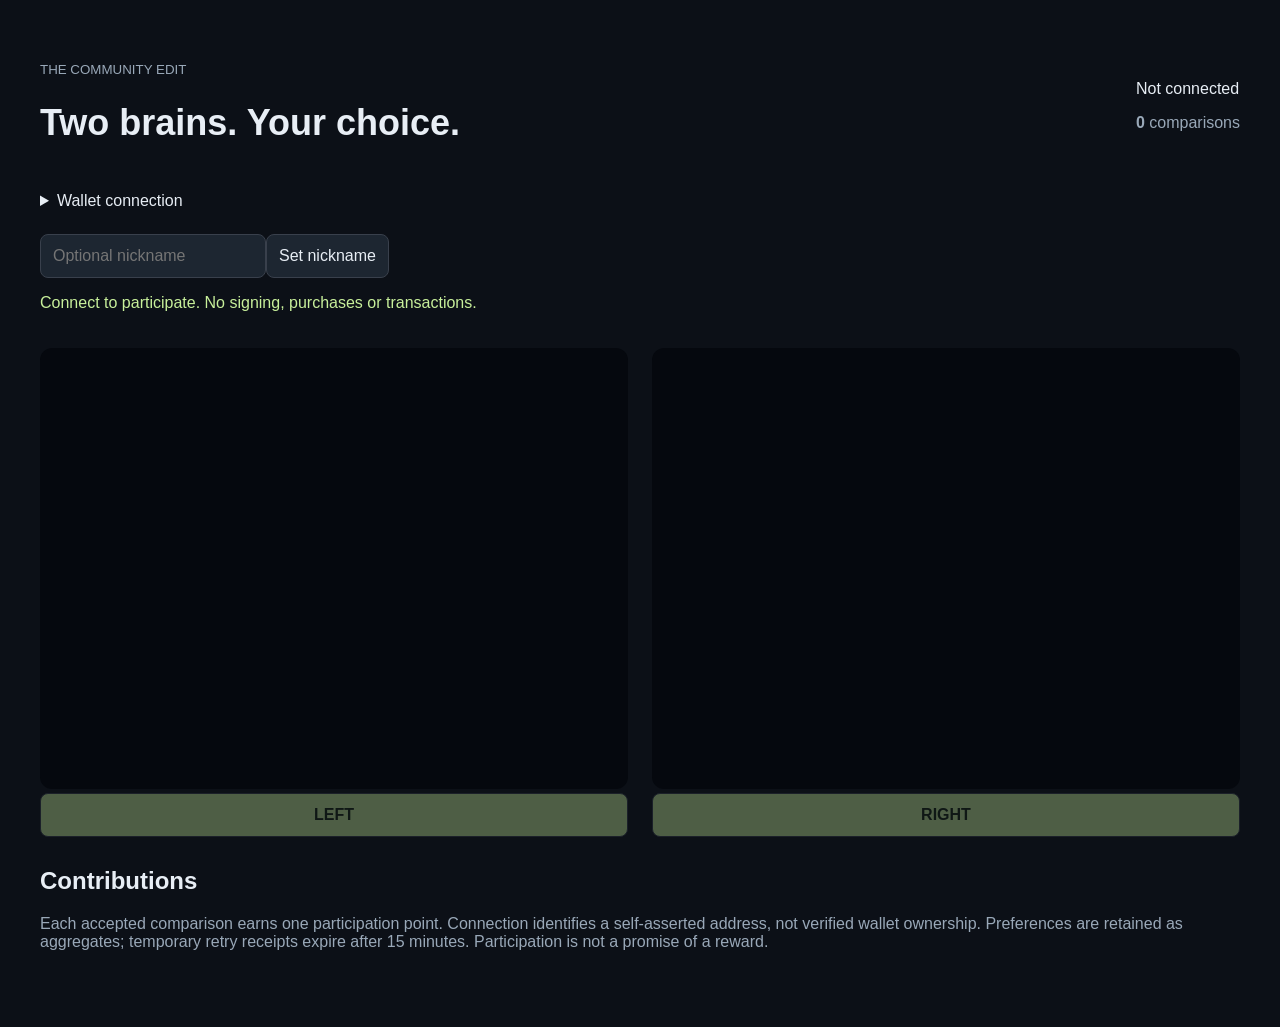
==== vercel/index.html @ 0879f900 "first upload" ====
<!doctype html><html lang="en"><meta charset="utf-8"><meta name="viewport" content="width=device-width"><title>Community curation</title><style>body{margin:40px auto;max-width:1200px;background:#0c1017;color:#e8eef5;font:16px Segoe UI,sans-serif;padding:20px}h1{font-size:36px}small,p{color:#99a8b8}button,input{padding:12px;border:1px solid #39404c;border-radius:8px;background:#1d2631;color:inherit;font:inherit}button{cursor:pointer}button:disabled{opacity:.35}#choices{display:grid;grid-template-columns:1fr 1fr;gap:24px;margin:30px 0}video{width:100%;aspect-ratio:4/3;background:#05080e;object-fit:contain;border-radius:12px}#choices button{width:100%;background:#c8f09b;color:#172514;font-weight:600}header{display:flex;justify-content:space-between;align-items:center}#qr{max-width:220px}details{margin:24px 0}#status{min-height:24px;color:#c8f09b}@media(max-width:650px){body{margin:12px}#choices{gap:10px}}</style><header><div><small>THE COMMUNITY EDIT</small><h1>Two brains. Your choice.</h1></div><div><span id="identity">Not connected</span><p><b id="points">0</b> comparisons</p></div></header><details><summary>Wallet connection</summary><p>Connect to compare artworks. The configured public Reown project ID can be replaced with an existing valid ID.</p><input id="project-id" placeholder="Reown project ID"><button id="connect">Connect wallet</button><canvas id="qr"></canvas></details><input id="nickname" maxlength="32" placeholder="Optional nickname"><button id="nickname-save">Set nickname</button><p id="status">Connect to participate. No signing, purchases or transactions.</p><button id="retry" hidden>Retry pending comparison</button><div id="choices"><section><video id="left-video" muted loop playsinline></video><button id="left" disabled>LEFT</button></section><section><video id="right-video" muted loop playsinline></video><button id="right" disabled>RIGHT</button></section></div><h2>Contributions</h2><ol id="leaders"></ol><p>Each accepted comparison earns one participation point. Connection identifies a self-asserted address, not verified wallet ownership. Preferences are retained as aggregates; temporary retry receipts expire after 15 minutes. Participation is not a promise of a reward.</p><script src="/community-bundle.js"></script></html>
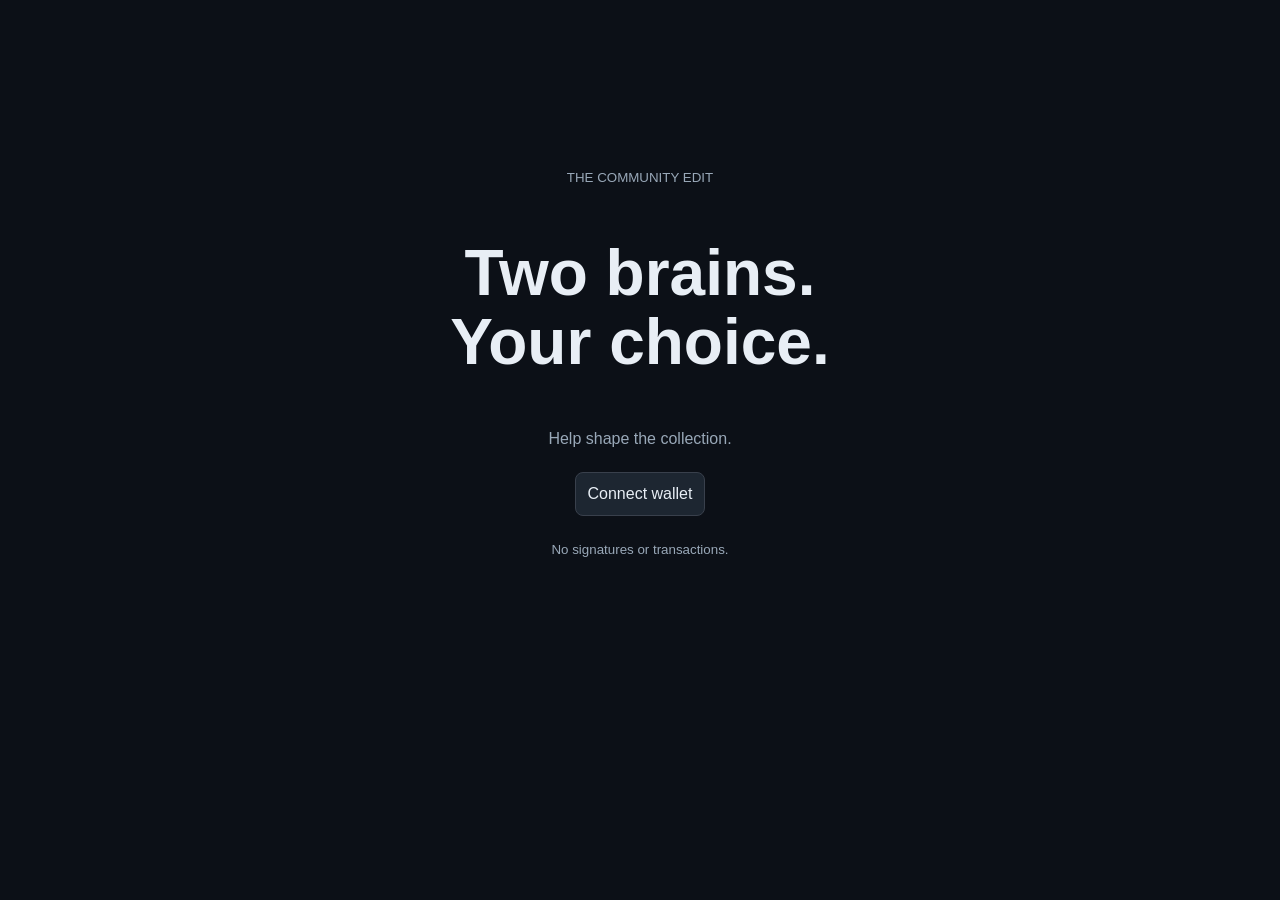
==== commit 863671c0: "edit" ====
--- a/vercel/index.html
+++ b/vercel/index.html
@@ -1 +1 @@
-<!doctype html><html lang="en"><meta charset="utf-8"><meta name="viewport" content="width=device-width"><title>Community curation</title><style>body{margin:40px auto;max-width:1200px;background:#0c1017;color:#e8eef5;font:16px Segoe UI,sans-serif;padding:20px}h1{font-size:36px}small,p{color:#99a8b8}button,input{padding:12px;border:1px solid #39404c;border-radius:8px;background:#1d2631;color:inherit;font:inherit}button{cursor:pointer}button:disabled{opacity:.35}#choices{display:grid;grid-template-columns:1fr 1fr;gap:24px;margin:30px 0}video{width:100%;aspect-ratio:4/3;background:#05080e;object-fit:contain;border-radius:12px}#choices button{width:100%;background:#c8f09b;color:#172514;font-weight:600}header{display:flex;justify-content:space-between;align-items:center}#qr{max-width:220px}details{margin:24px 0}#status{min-height:24px;color:#c8f09b}@media(max-width:650px){body{margin:12px}#choices{gap:10px}}</style><header><div><small>THE COMMUNITY EDIT</small><h1>Two brains. Your choice.</h1></div><div><span id="identity">Not connected</span><p><b id="points">0</b> comparisons</p></div></header><details><summary>Wallet connection</summary><p>Connect to compare artworks. The configured public Reown project ID can be replaced with an existing valid ID.</p><input id="project-id" placeholder="Reown project ID"><button id="connect">Connect wallet</button><canvas id="qr"></canvas></details><input id="nickname" maxlength="32" placeholder="Optional nickname"><button id="nickname-save">Set nickname</button><p id="status">Connect to participate. No signing, purchases or transactions.</p><button id="retry" hidden>Retry pending comparison</button><div id="choices"><section><video id="left-video" muted loop playsinline></video><button id="left" disabled>LEFT</button></section><section><video id="right-video" muted loop playsinline></video><button id="right" disabled>RIGHT</button></section></div><h2>Contributions</h2><ol id="leaders"></ol><p>Each accepted comparison earns one participation point. Connection identifies a self-asserted address, not verified wallet ownership. Preferences are retained as aggregates; temporary retry receipts expire after 15 minutes. Participation is not a promise of a reward.</p><script src="/community-bundle.js"></script></html>
+<!doctype html><html lang="en"><meta charset="utf-8"><meta name="viewport" content="width=device-width"><title>Community curation</title><style>body{margin:40px auto;max-width:1200px;background:#0c1017;color:#e8eef5;font:16px Segoe UI,sans-serif;padding:20px}h1{font-size:36px}small,p{color:#99a8b8}button,input{padding:12px;border:1px solid #39404c;border-radius:8px;background:#1d2631;color:inherit;font:inherit}button{cursor:pointer}button:disabled{opacity:.35}#choices{display:grid;grid-template-columns:1fr 1fr;gap:24px;margin:30px 0}video{width:100%;aspect-ratio:4/3;background:#05080e;object-fit:contain;border-radius:12px}#choices button{width:100%;background:#c8f09b;color:#172514;font-weight:600}header{display:flex;justify-content:space-between;align-items:center}#qr{max-width:220px}details{margin:24px 0}#status{min-height:24px;color:#c8f09b}@media(max-width:650px){body{margin:12px}#choices{gap:10px}}[hidden]{display:none!important}.gate{max-width:560px;margin:12vh auto;text-align:center}.gate h1{font-size:clamp(38px,7vw,64px);line-height:1.08}.gate input{max-width:90%;margin:8px}.gate button{margin:8px}#status{text-align:center}#qr{margin:20px auto}header{gap:20px;flex-wrap:wrap}</style><section id="connect-gate" class="gate"><small>THE COMMUNITY EDIT</small><h1>Two brains.<br>Your choice.</h1><p>Help shape the collection.</p><button id="connect">Connect wallet</button><p><small>No signatures or transactions.</small></p><canvas id="qr" hidden></canvas></section><section id="nickname-gate" class="gate" hidden><small>MAKE YOURSELF KNOWN</small><h1>What should we call you?</h1><p>Choose a nickname for the leaderboard, or use your shortened wallet address.</p><input id="nickname" maxlength="32" placeholder="Your nickname" aria-label="Nickname"><button id="nickname-save">Continue</button><button id="nickname-later">Use wallet address</button></section><p id="status" role="status" aria-live="polite"></p><main id="site" hidden><header><div><small>THE COMMUNITY EDIT</small><h1>Two brains. Your choice.</h1></div><div><span id="identity"></span><p><b id="points">0</b> comparisons</p><button id="edit-nickname">Edit nickname</button><button id="disconnect">Disconnect</button></div></header><button id="retry" hidden>Retry pending comparison</button><div id="choices"><section><video id="left-video" muted loop playsinline></video><button id="left" disabled>LEFT</button></section><section><video id="right-video" muted loop playsinline></video><button id="right" disabled>RIGHT</button></section></div><h2>Contributions</h2><ol id="leaders"></ol><p>Each accepted comparison earns one participation point. Connection identifies a self-asserted address, not verified wallet ownership. Preferences are retained as aggregates; temporary retry receipts expire after 15 minutes. Participation is not a promise of a reward.</p></main><script src="/community-bundle.js"></script></html>
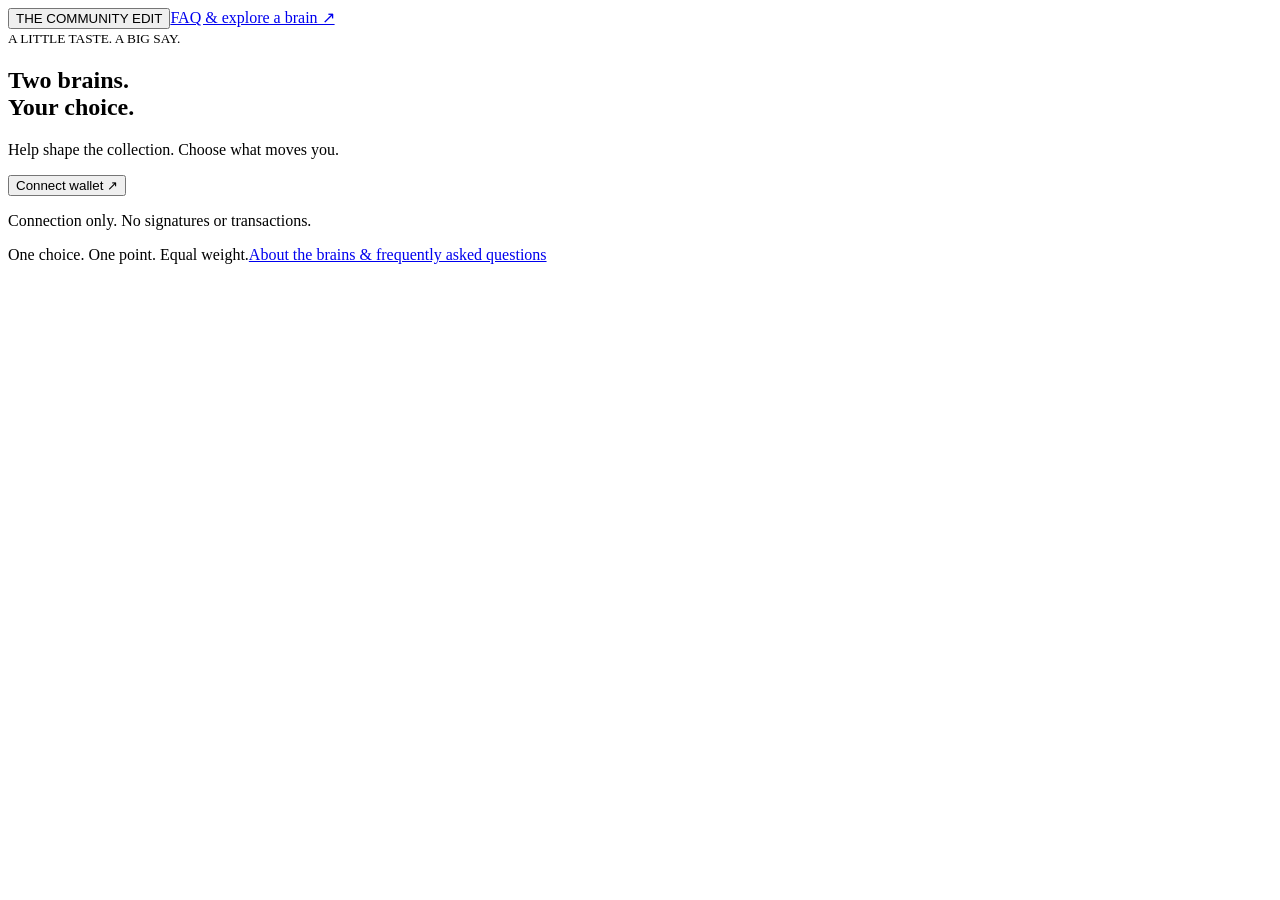
==== commit ddc4f892: "Add popup wallet onboarding, required nicknames and interactive brain FAQ" ====
--- a/vercel/index.html
+++ b/vercel/index.html
@@ -1 +1,12 @@
-<!doctype html><html lang="en"><meta charset="utf-8"><meta name="viewport" content="width=device-width"><title>Community curation</title><style>body{margin:40px auto;max-width:1200px;background:#0c1017;color:#e8eef5;font:16px Segoe UI,sans-serif;padding:20px}h1{font-size:36px}small,p{color:#99a8b8}button,input{padding:12px;border:1px solid #39404c;border-radius:8px;background:#1d2631;color:inherit;font:inherit}button{cursor:pointer}button:disabled{opacity:.35}#choices{display:grid;grid-template-columns:1fr 1fr;gap:24px;margin:30px 0}video{width:100%;aspect-ratio:4/3;background:#05080e;object-fit:contain;border-radius:12px}#choices button{width:100%;background:#c8f09b;color:#172514;font-weight:600}header{display:flex;justify-content:space-between;align-items:center}#qr{max-width:220px}details{margin:24px 0}#status{min-height:24px;color:#c8f09b}@media(max-width:650px){body{margin:12px}#choices{gap:10px}}[hidden]{display:none!important}.gate{max-width:560px;margin:12vh auto;text-align:center}.gate h1{font-size:clamp(38px,7vw,64px);line-height:1.08}.gate input{max-width:90%;margin:8px}.gate button{margin:8px}#status{text-align:center}#qr{margin:20px auto}header{gap:20px;flex-wrap:wrap}</style><section id="connect-gate" class="gate"><small>THE COMMUNITY EDIT</small><h1>Two brains.<br>Your choice.</h1><p>Help shape the collection.</p><button id="connect">Connect wallet</button><p><small>No signatures or transactions.</small></p><canvas id="qr" hidden></canvas></section><section id="nickname-gate" class="gate" hidden><small>MAKE YOURSELF KNOWN</small><h1>What should we call you?</h1><p>Choose a nickname for the leaderboard, or use your shortened wallet address.</p><input id="nickname" maxlength="32" placeholder="Your nickname" aria-label="Nickname"><button id="nickname-save">Continue</button><button id="nickname-later">Use wallet address</button></section><p id="status" role="status" aria-live="polite"></p><main id="site" hidden><header><div><small>THE COMMUNITY EDIT</small><h1>Two brains. Your choice.</h1></div><div><span id="identity"></span><p><b id="points">0</b> comparisons</p><button id="edit-nickname">Edit nickname</button><button id="disconnect">Disconnect</button></div></header><button id="retry" hidden>Retry pending comparison</button><div id="choices"><section><video id="left-video" muted loop playsinline></video><button id="left" disabled>LEFT</button></section><section><video id="right-video" muted loop playsinline></video><button id="right" disabled>RIGHT</button></section></div><h2>Contributions</h2><ol id="leaders"></ol><p>Each accepted comparison earns one participation point. Connection identifies a self-asserted address, not verified wallet ownership. Preferences are retained as aggregates; temporary retry receipts expire after 15 minutes. Participation is not a promise of a reward.</p></main><script src="/community-bundle.js"></script></html>
+<!doctype html><html lang="en"><head><meta charset="utf-8"><meta name="viewport" content="width=device-width"><title>Community curation</title><link rel="stylesheet" href="/community.css"></head><body>
+<nav><button id="home" class="wordmark">THE COMMUNITY EDIT</button><a href="/faq.html">FAQ & explore a brain ↗</a></nav>
+<header id="profile-controls" hidden><div><span id="identity"></span><small><b id="points">0</b> comparisons</small></div><div><button id="edit-nickname">Edit nickname</button><button id="disconnect">Disconnect</button></div></header>
+<section id="connect-gate" class="gate"><small>A LITTLE TASTE. A BIG SAY.</small><h1 data-screen="connect" tabindex="-1">Two brains.<br>Your choice.</h1><p>Help shape the collection. Choose what moves you.</p><button id="connect" class="primary">Connect wallet <span>↗</span></button><p class="fine">Connection only. No signatures or transactions.</p></section>
+<section id="nickname-gate" class="gate" hidden><small>MAKE YOURSELF KNOWN</small><h1 data-screen="nickname" tabindex="-1">What should<br>we call you?</h1><p>Choose your public nickname before you begin.</p><form id="nickname-form"><label for="nickname">Your nickname</label><input id="nickname" maxlength="32" required autocomplete="nickname" placeholder="Something memorable"><button id="nickname-save" class="primary">Continue →</button></form></section>
+<section id="welcome-gate" class="gate" hidden><small>YOU’RE IN</small><h1 data-screen="welcome" tabindex="-1">Welcome,<br><span id="welcome-name"></span>.</h1><p>Two artworks at a time. Choose the one you prefer.<br>Every choice counts equally.</p><button id="welcome-start" class="primary">Start curating →</button><button id="welcome-leaderboard" hidden>View leaderboard</button><p class="fine">Your first comparison unlocks the leaderboard.</p></section>
+
+<p id="status" role="status" aria-live="polite"></p>
+<main id="site" hidden><div class="section-title"><div><small>FOLLOW YOUR INSTINCT</small><h1 data-screen="site" tabindex="-1">Which brain speaks to you?</h1></div><button id="leaderboard-open" hidden>Leaderboard ↗</button></div><p id="first-vote" class="notice" hidden>Your first choice is saved. The leaderboard is now unlocked.</p><button id="retry" hidden>Retry pending comparison</button><div id="choices"><section><video id="left-video" muted loop playsinline></video><button id="left" class="primary" disabled>← THIS ONE</button></section><section><video id="right-video" muted loop playsinline></video><button id="right" class="primary" disabled>THIS ONE →</button></section></div></main>
+<section id="leaderboard-view" hidden><small>A COLLECTIVE EYE</small><h1 data-screen="leaders" tabindex="-1">The people shaping it.</h1><p>Participation counts. There is no right answer.</p><ol id="leaders"></ol><button id="back-to-curation" class="primary">Back to the brains →</button></section>
+<dialog id="wallet-dialog"><button id="wallet-close" class="close" aria-label="Close wallet chooser">×</button><h2>Choose your wallet</h2><p id="wallet-help"></p><div id="wallet-list"></div><p class="fine">Only account access. No signatures or transactions.</p></dialog>
+<footer><span>One choice. One point. Equal weight.</span><a href="/faq.html">About the brains & frequently asked questions</a></footer><script src="/community-bundle.js"></script></body></html>
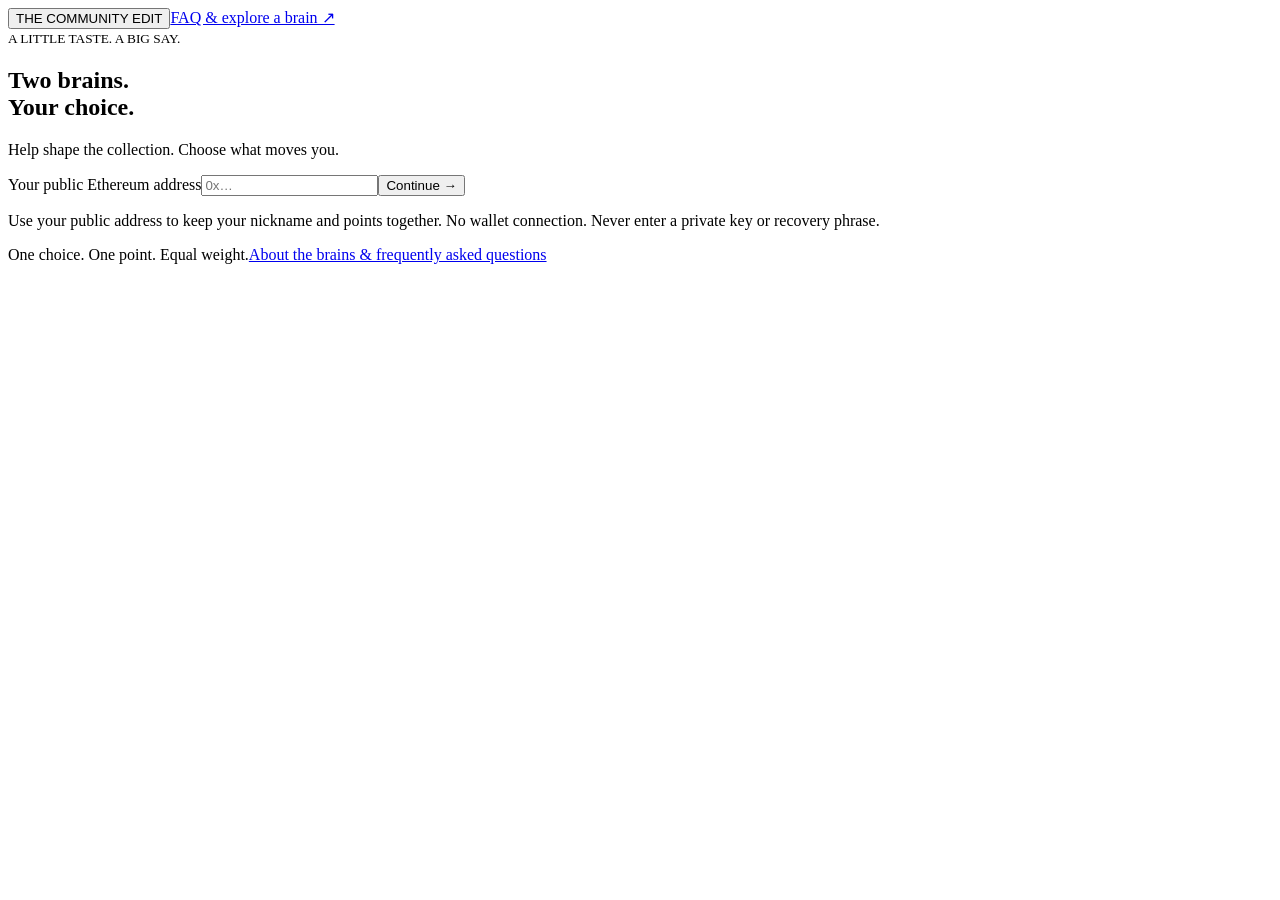
==== commit 3b434dc4: "Replace wallet connections with casual public-address onboarding" ====
--- a/vercel/index.html
+++ b/vercel/index.html
@@ -1,12 +1,12 @@
-<!doctype html><html lang="en"><head><meta charset="utf-8"><meta name="viewport" content="width=device-width"><title>Community curation</title><link rel="stylesheet" href="/community.css"></head><body>
-<nav><button id="home" class="wordmark">THE COMMUNITY EDIT</button><a href="/faq.html">FAQ & explore a brain ↗</a></nav>
-<header id="profile-controls" hidden><div><span id="identity"></span><small><b id="points">0</b> comparisons</small></div><div><button id="edit-nickname">Edit nickname</button><button id="disconnect">Disconnect</button></div></header>
-<section id="connect-gate" class="gate"><small>A LITTLE TASTE. A BIG SAY.</small><h1 data-screen="connect" tabindex="-1">Two brains.<br>Your choice.</h1><p>Help shape the collection. Choose what moves you.</p><button id="connect" class="primary">Connect wallet <span>↗</span></button><p class="fine">Connection only. No signatures or transactions.</p></section>
-<section id="nickname-gate" class="gate" hidden><small>MAKE YOURSELF KNOWN</small><h1 data-screen="nickname" tabindex="-1">What should<br>we call you?</h1><p>Choose your public nickname before you begin.</p><form id="nickname-form"><label for="nickname">Your nickname</label><input id="nickname" maxlength="32" required autocomplete="nickname" placeholder="Something memorable"><button id="nickname-save" class="primary">Continue →</button></form></section>
-<section id="welcome-gate" class="gate" hidden><small>YOU’RE IN</small><h1 data-screen="welcome" tabindex="-1">Welcome,<br><span id="welcome-name"></span>.</h1><p>Two artworks at a time. Choose the one you prefer.<br>Every choice counts equally.</p><button id="welcome-start" class="primary">Start curating →</button><button id="welcome-leaderboard" hidden>View leaderboard</button><p class="fine">Your first comparison unlocks the leaderboard.</p></section>
-
-<p id="status" role="status" aria-live="polite"></p>
-<main id="site" hidden><div class="section-title"><div><small>FOLLOW YOUR INSTINCT</small><h1 data-screen="site" tabindex="-1">Which brain speaks to you?</h1></div><button id="leaderboard-open" hidden>Leaderboard ↗</button></div><p id="first-vote" class="notice" hidden>Your first choice is saved. The leaderboard is now unlocked.</p><button id="retry" hidden>Retry pending comparison</button><div id="choices"><section><video id="left-video" muted loop playsinline></video><button id="left" class="primary" disabled>← THIS ONE</button></section><section><video id="right-video" muted loop playsinline></video><button id="right" class="primary" disabled>THIS ONE →</button></section></div></main>
-<section id="leaderboard-view" hidden><small>A COLLECTIVE EYE</small><h1 data-screen="leaders" tabindex="-1">The people shaping it.</h1><p>Participation counts. There is no right answer.</p><ol id="leaders"></ol><button id="back-to-curation" class="primary">Back to the brains →</button></section>
-<dialog id="wallet-dialog"><button id="wallet-close" class="close" aria-label="Close wallet chooser">×</button><h2>Choose your wallet</h2><p id="wallet-help"></p><div id="wallet-list"></div><p class="fine">Only account access. No signatures or transactions.</p></dialog>
-<footer><span>One choice. One point. Equal weight.</span><a href="/faq.html">About the brains & frequently asked questions</a></footer><script src="/community-bundle.js"></script></body></html>
+<!doctype html><html lang="en"><head><meta charset="utf-8"><meta name="viewport" content="width=device-width"><title>Community curation</title><link rel="stylesheet" href="/community.css"></head><body>
+<nav><button id="home" class="wordmark">THE COMMUNITY EDIT</button><a href="/faq.html">FAQ & explore a brain ↗</a></nav>
+<header id="profile-controls" hidden><div><span id="identity"></span><small><b id="points">0</b> comparisons</small></div><div><button id="edit-nickname">Edit nickname</button><button id="disconnect">Change address</button></div></header>
+<section id="connect-gate" class="gate"><small>A LITTLE TASTE. A BIG SAY.</small><h1 data-screen="connect" tabindex="-1">Two brains.<br>Your choice.</h1><p>Help shape the collection. Choose what moves you.</p><form id="address-form"><label for="address">Your public Ethereum address</label><input id="address" required maxlength="42" autocomplete="off" spellcheck="false" placeholder="0x…" aria-describedby="address-help"><button id="connect" class="primary">Continue →</button></form><p id="address-help" class="fine">Use your public address to keep your nickname and points together. No wallet connection. Never enter a private key or recovery phrase.</p></section>
+<section id="nickname-gate" class="gate" hidden><small>MAKE YOURSELF KNOWN</small><h1 data-screen="nickname" tabindex="-1">What should<br>we call you?</h1><p>Choose your public nickname before you begin.</p><form id="nickname-form"><label for="nickname">Your nickname</label><input id="nickname" maxlength="32" required autocomplete="nickname" placeholder="Something memorable"><button id="nickname-save" class="primary">Continue →</button></form></section>
+<section id="welcome-gate" class="gate" hidden><small>YOU’RE IN</small><h1 data-screen="welcome" tabindex="-1">Welcome,<br><span id="welcome-name"></span>.</h1><p>Two artworks at a time. Choose the one you prefer.<br>Every choice counts equally.</p><button id="welcome-start" class="primary">Start curating →</button><button id="welcome-leaderboard" hidden>View leaderboard</button><p class="fine">Your first comparison unlocks the leaderboard.</p></section>
+
+<p id="status" role="status" aria-live="polite"></p>
+<main id="site" hidden><div class="section-title"><div><small>FOLLOW YOUR INSTINCT</small><h1 data-screen="site" tabindex="-1">Which brain speaks to you?</h1></div><button id="leaderboard-open" hidden>Leaderboard ↗</button></div><p id="first-vote" class="notice" hidden>Your first choice is saved. The leaderboard is now unlocked.</p><button id="retry" hidden>Retry pending comparison</button><div id="choices"><section><video id="left-video" muted loop playsinline></video><button id="left" class="primary" disabled>← THIS ONE</button></section><section><video id="right-video" muted loop playsinline></video><button id="right" class="primary" disabled>THIS ONE →</button></section></div></main>
+<section id="leaderboard-view" hidden><small>A COLLECTIVE EYE</small><h1 data-screen="leaders" tabindex="-1">The people shaping it.</h1><p>Participation counts. There is no right answer.</p><ol id="leaders"></ol><button id="back-to-curation" class="primary">Back to the brains →</button></section>
+
+<footer><span>One choice. One point. Equal weight.</span><a href="/faq.html">About the brains & frequently asked questions</a></footer><script src="/community-bundle.js"></script></body></html>
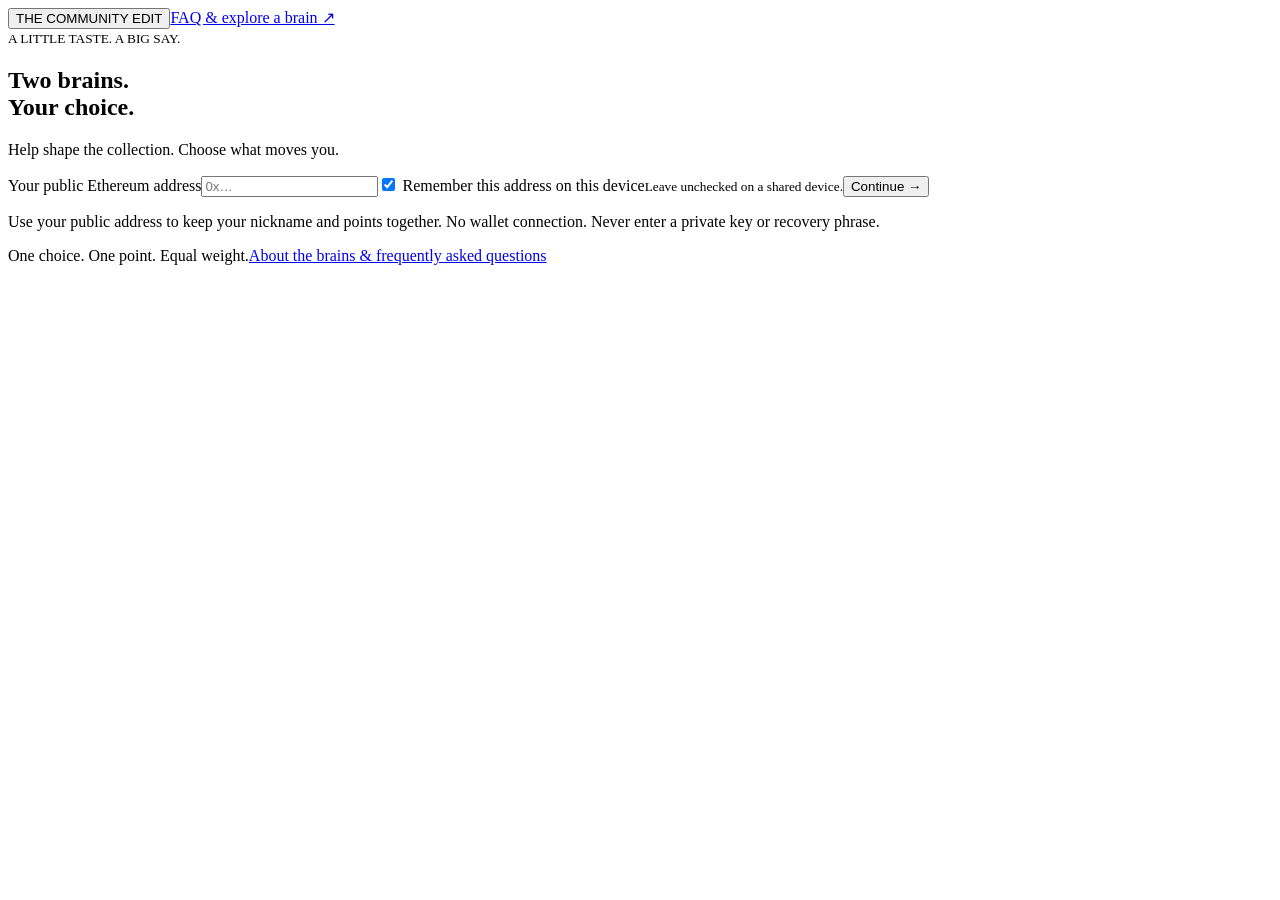
==== commit 1d59b75f: "Remember public address on this device with opt-out and forget controls" ====
--- a/vercel/index.html
+++ b/vercel/index.html
@@ -1,7 +1,7 @@
 <!doctype html><html lang="en"><head><meta charset="utf-8"><meta name="viewport" content="width=device-width"><title>Community curation</title><link rel="stylesheet" href="/community.css"></head><body>
 <nav><button id="home" class="wordmark">THE COMMUNITY EDIT</button><a href="/faq.html">FAQ & explore a brain ↗</a></nav>
-<header id="profile-controls" hidden><div><span id="identity"></span><small><b id="points">0</b> comparisons</small></div><div><button id="edit-nickname">Edit nickname</button><button id="disconnect">Change address</button></div></header>
-<section id="connect-gate" class="gate"><small>A LITTLE TASTE. A BIG SAY.</small><h1 data-screen="connect" tabindex="-1">Two brains.<br>Your choice.</h1><p>Help shape the collection. Choose what moves you.</p><form id="address-form"><label for="address">Your public Ethereum address</label><input id="address" required maxlength="42" autocomplete="off" spellcheck="false" placeholder="0x…" aria-describedby="address-help"><button id="connect" class="primary">Continue →</button></form><p id="address-help" class="fine">Use your public address to keep your nickname and points together. No wallet connection. Never enter a private key or recovery phrase.</p></section>
+<header id="profile-controls" hidden><div><span id="identity"></span><small><b id="points">0</b> comparisons</small></div><div><button id="suggestion-open" disabled>Suggestion box · 0/100</button><button id="edit-nickname">Edit nickname</button><button id="disconnect">Forget / change address</button></div></header>
+<section id="connect-gate" class="gate"><small>A LITTLE TASTE. A BIG SAY.</small><h1 data-screen="connect" tabindex="-1">Two brains.<br>Your choice.</h1><p>Help shape the collection. Choose what moves you.</p><form id="address-form"><label for="address">Your public Ethereum address</label><input id="address" required maxlength="42" autocomplete="off" spellcheck="false" placeholder="0x…" aria-describedby="address-help"><label class="remember-choice"><input id="remember-address" type="checkbox" checked> Remember this address on this device</label><small class="fine">Leave unchecked on a shared device.</small><button id="connect" class="primary">Continue →</button></form><p id="address-help" class="fine">Use your public address to keep your nickname and points together. No wallet connection. Never enter a private key or recovery phrase.</p></section>
 <section id="nickname-gate" class="gate" hidden><small>MAKE YOURSELF KNOWN</small><h1 data-screen="nickname" tabindex="-1">What should<br>we call you?</h1><p>Choose your public nickname before you begin.</p><form id="nickname-form"><label for="nickname">Your nickname</label><input id="nickname" maxlength="32" required autocomplete="nickname" placeholder="Something memorable"><button id="nickname-save" class="primary">Continue →</button></form></section>
 <section id="welcome-gate" class="gate" hidden><small>YOU’RE IN</small><h1 data-screen="welcome" tabindex="-1">Welcome,<br><span id="welcome-name"></span>.</h1><p>Two artworks at a time. Choose the one you prefer.<br>Every choice counts equally.</p><button id="welcome-start" class="primary">Start curating →</button><button id="welcome-leaderboard" hidden>View leaderboard</button><p class="fine">Your first comparison unlocks the leaderboard.</p></section>
 
@@ -9,4 +9,4 @@
 <main id="site" hidden><div class="section-title"><div><small>FOLLOW YOUR INSTINCT</small><h1 data-screen="site" tabindex="-1">Which brain speaks to you?</h1></div><button id="leaderboard-open" hidden>Leaderboard ↗</button></div><p id="first-vote" class="notice" hidden>Your first choice is saved. The leaderboard is now unlocked.</p><button id="retry" hidden>Retry pending comparison</button><div id="choices"><section><video id="left-video" muted loop playsinline></video><button id="left" class="primary" disabled>← THIS ONE</button></section><section><video id="right-video" muted loop playsinline></video><button id="right" class="primary" disabled>THIS ONE →</button></section></div></main>
 <section id="leaderboard-view" hidden><small>A COLLECTIVE EYE</small><h1 data-screen="leaders" tabindex="-1">The people shaping it.</h1><p>Participation counts. There is no right answer.</p><ol id="leaders"></ol><button id="back-to-curation" class="primary">Back to the brains →</button></section>
 
-<footer><span>One choice. One point. Equal weight.</span><a href="/faq.html">About the brains & frequently asked questions</a></footer><script src="/community-bundle.js"></script></body></html>+<dialog id="suggestion-dialog"><button id="suggestion-close" class="close" aria-label="Close suggestion box">×</button><h2>What trait would you love to see?</h2><p>You earned this space with 100 comparisons. Your points stay yours.</p><form id="suggestion-form"><label for="suggestion-title">Trait name</label><input id="suggestion-title" required maxlength="80"><label for="suggestion-details">How should it look or behave?</label><textarea id="suggestion-details" required maxlength="1000" rows="5"></textarea><button id="suggestion-save" class="primary">Save suggestion</button></form><p id="suggestion-status" role="status"></p><p class="fine">One editable idea per address, shared privately with the artist. Suggestions are inspiration, not a promise of inclusion.</p></dialog><footer><span>One choice. One point. Equal weight.</span><a href="/faq.html">About the brains & frequently asked questions</a></footer><script src="/community-bundle.js"></script></body></html>
